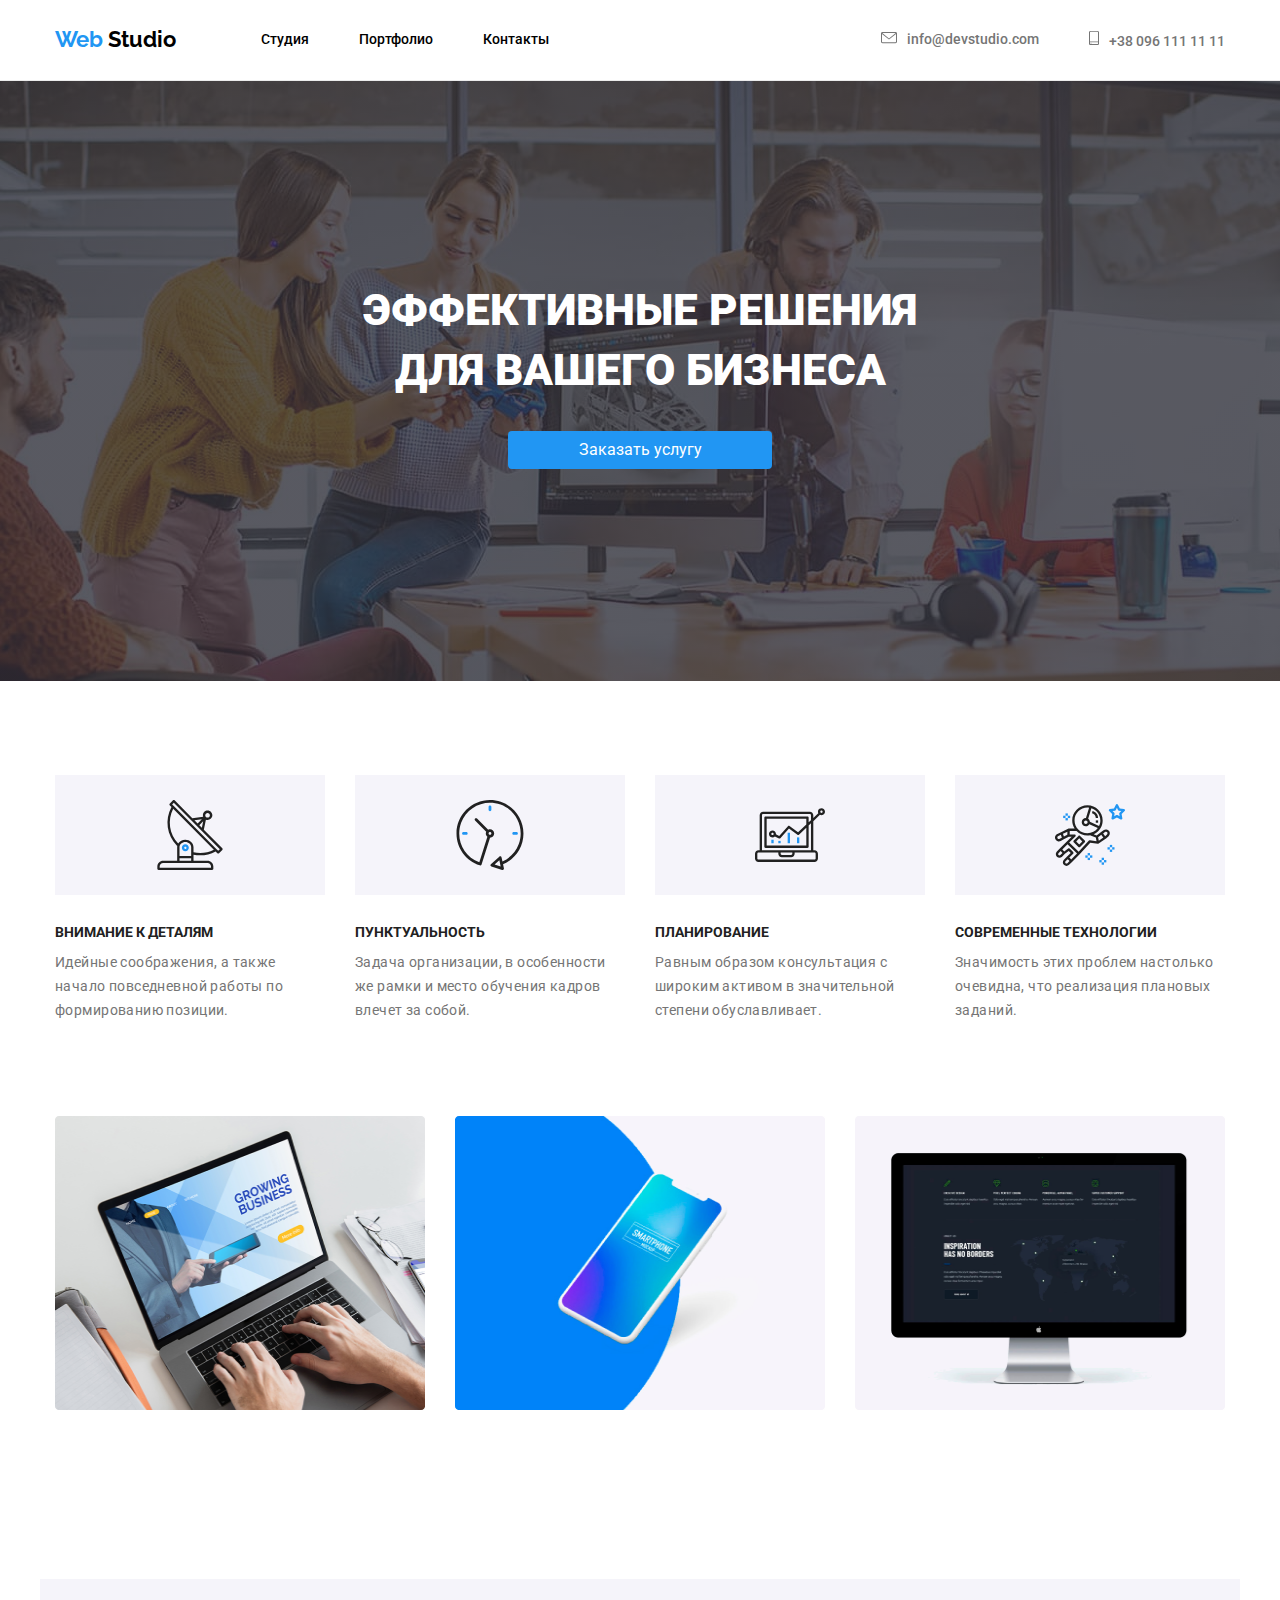
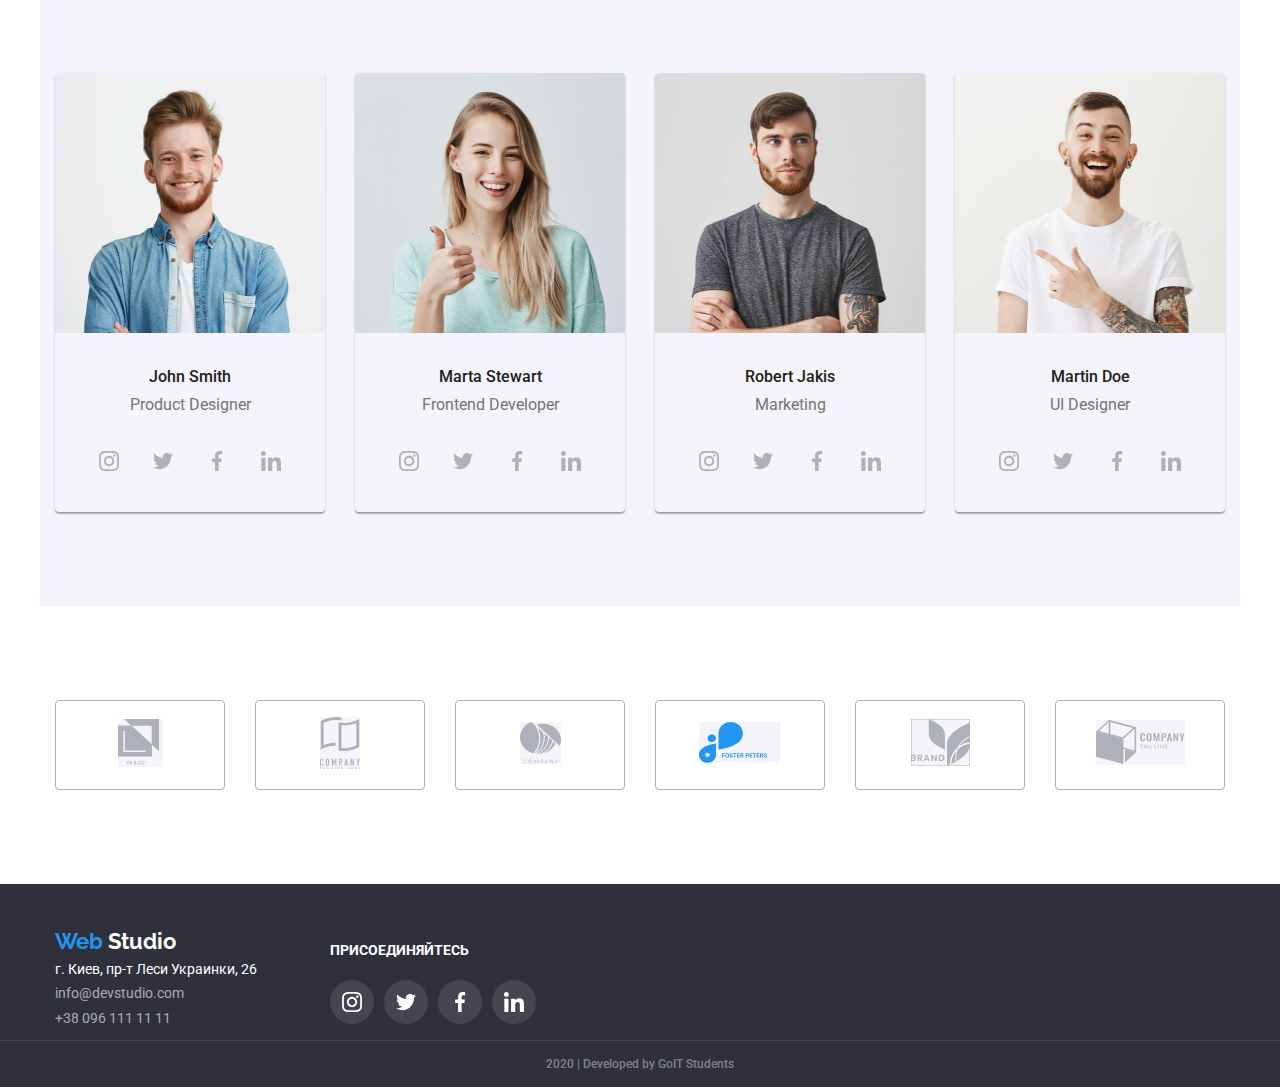
==== index.html @ 13afa0d7 "social icons" ====
<!DOCTYPE html>
<html lang="ru">
  <head>
    <meta charset="UTF-8" />
    <meta name="viewport" content="width=device-width, initial-scale=1.0" />
    <title>Студия</title>
    <link
      href="https://fonts.googleapis.com/css2?family=Raleway:wght@700&family=Roboto:wght@400;500;700&display=swap"
      rel="stylesheet"
    />
    <link
      rel="stylesheet"
      href="https://cdnjs.cloudflare.com/ajax/libs/modern-normalize/0.6.0/modern-normalize.min.css"
    />
    <link rel="stylesheet" href="./css/styles.css" />
  </head>
  <body>
    <!--шапка-->
    <header class="page-header">
      <div class="container main-nav">
        <nav class="site-nav">
          <a href="./index.html" class="logo header"
            ><span class="logo-head">Web</span> <span>Studio</span></a
          >
          <ul class="site-nav list">
            <li class="nav-item">
              <a href="" class="link current" class="Weblink">Студия</a>
            </li>
            <li class="nav-item">
              <a href="./portfolio.html" class="link">Портфолио</a>
            </li>
            <li class="nav-item"><a href="" class="link">Контакты</a></li>
          </ul>
        </nav>
        <div class="contact-nav list">
          <a href="mailto:info@devstudio.com" class="contacts icon-mail"
            >info@devstudio.com</a
          >
          <a href="tel:380961111111" class="contacts icon-tel">+38 096 111 11 11</a>
        </div>
      </div>
    </header>

    <!--блок герой-->
    <div class="overlay">
      <section class="hero">
        <h1 class="hero-title">эффективные решения </br> для вашего бизнеса</h1>
        <a href="" class="button-order">Заказать услугу</a>
      </section>
    </div>

    <!--переваги-->
    <section class="features container">
      <h2 class="feature-title">преимущества</h2>

      <ul class="features-list">
        <li class="features-block">       
          <h3 class="features-title">Внимание к деталям</h3>
          <p class="features-text">
            Идейные соображения, а также начало повседневной работы по
            формированию позиции.
          </p>
        </li>
        <li class="features-block">     
          <h3 class="features-title">Пунктуальность</h3>
          <p class="features-text">
            Задача организации, в особенности же рамки и место обучения кадров
            влечет за собой.
          </p>
        </li>
        <li class="features-block">       
          <h3 class="features-title">Планирование</h3>
          <p class="features-text">
            Равным образом консультация с широким активом в значительной степени
            обуславливает.
          </p>
        </li>
        <li class="features-block">      
          <h3 class="features-title">Современные технологии</h3>
          <p class="features-text">
            Значимость этих проблем настолько очевидна, что реализация плановых
            заданий.
          </p>
        </li>
      </ul>
    </section>

    <!--чим займається-->
    <section class="work container">
      <h2 class="section-title">Чем мы занимаемся</h2>

      <ul class="list">
        <li class="work-item">
          <img
            class="work-picture"
            src="./images/work/laptop.png"
            alt="фото комп'ютера"
            width="380"
            height="294"
          />
          <h3 class="work-title">Десктопные приложения</h3>
        </li>
        <li class="work-item">
          <img
            class="work-picture"
            src="./images/work/box.png"
            alt="телефон на фоні"
            width="380"
            height="294"
          />
          <h3 class="work-title">Мобильные приложения</h3>
        </li>
        <li class="work-item">
          <img
            class="work-picture"
            src="./images/work/monitor.png"
            alt="комп'ютер з країнами світу"
            width="380"
            height="294"
          />
          <h3 class="work-title">Дизайнерские решения</h3>
        </li>
      </ul>
    </section>

    <!--команда-->
    <section class="team-section container">
      <h2 class="section-title">Наша команда</h2>
      <ul class="team-list">
        <li class="person">
          <img
            class="team-picture"
            src="./images/photo/john.png"
            alt="фото Джон"
            width="278"
            height="260"
          />
          <h3 class="team-title">John Smith</h3>
          <p class="team-text">Product Designer</p>
          <ul class="social-list">
            <li class="social-item">
              <a href="" class="title-picture icon-instagram"></a>
            </li>
            <li class="social-item">
              <a href="" class="title-picture icon-twitter"></a>
            </li>
            <li class="social-item">
              <a href="" class="title-picture icon-facebook"></a>
            </li>
            <li class="social-item">
              <a href="" class="title-picture icon-linkedin"></a>
            </li>
          </ul>
        </li>
        <li class="person">
          <img
            class="team-picture"
            src="./images/photo/marta.png"
            alt="фото Марта"
            width="278"
            height="260"
          />
          <h3 class="team-title">Marta Stewart</h3>
          <p class="team-text">Frontend Developer</p>
          <ul class="social-list">
            <li class="social-item">
              <a href="" class="title-picture icon-instagram"></a>
            </li>
            <li class="social-item">
              <a href="" class="title-picture icon-twitter"></a>
            </li>
            <li class="social-item">
              <a href="" class="title-picture icon-facebook"></a>
            </li>
            <li class="social-item">
              <a href="" class="title-picture icon-linkedin"></a>
            </li>
          </ul>
        </li>
        <li class="person">
          <img
            class="team-picture"
            src="./images/photo/robert.png"
            alt="фото Роберт"
            width="278"
            height="260"
          />
          <h3 class="team-title">Robert Jakis</h3>
          <p class="team-text">Marketing</p>
          <ul class="social-list">
            <li class="social-item">
              <a href="" class="title-picture icon-instagram"></a>
            </li>
            <li class="social-item">
              <a href="" class="title-picture icon-twitter"></a>
            </li>
            <li class="social-item">
              <a href="" class="title-picture icon-facebook"></a>
            </li>
            <li class="social-item">
              <a href="" class="title-picture icon-linkedin"></a>
            </li>
          </ul>
        </li>
        <li class="person">
          <img
            class="team-picture"
            src="./images/photo/martin.png"
            alt="фото Мартін"
            width="278"
            height="260"
          />
          <h3 class="team-title">Martin Doe</h3>
          <p class="team-text">UI Designer</p>
          <ul class="social-list">
            <li class="social-item">
              <a href="" class="title-picture icon-instagram"></a>
            </li>
            <li class="social-item">
              <a href="" class="title-picture icon-twitter"></a>
            </li>
            <li class="social-item">
              <a href="" class="title-picture icon-facebook"></a>
            </li>
            <li class="social-item">
              <a href="" class="title-picture icon-linkedin"></a>
            </li>
          </ul>
        </li>
      </ul>
    </section>

    <!--постійні-->
    <section class="customers-section container">
      <h2 class="section-title">Постоянные клиенты</h2>
      <ul class="customers-list">
        <li class="customers-logo">
          <a href=""
            ><img
              class="company-logo"
              src="./images/partners/logo 1.svg"
              alt=""
          /></a>
        </li>
        <li class="customers-logo">
          <a href=""
            ><img
              class="company-logo"
              src="./images/partners/logo 2.svg"
              alt=""
          /></a>
        </li>
        <li class="customers-logo">
          <a href=""
            ><img
              class="company-logo"
              src="./images/partners/logo 3.svg"
              alt=""
          /></a>
        </li>
        <li class="customers-logo">
          <a href=""
            ><img
              class="company-logo"
              src="./images/partners/logo 4.svg"
              alt=""
          /></a>
        </li>
        <li class="customers-logo">
          <a href=""
            ><img
              class="company-logo"
              src="./images/partners/logo 5.svg"
              alt=""
          /></a>
        </li>
        <li class="customers-logo">
          <a href=""
            ><img
              class="company-logo"
              src="./images/partners/logo 6.svg"
              alt=""
          /></a>
        </li>
      </ul>
    </section>

    <!--підвал-->
    <footer class="footer">
      <div class="footer-wrapper container">
        <div class="contacts-footer">
          <a href="./index.html" class="logo footer"
            ><span class="logo-web">Web</span>
            <span class="logo-studio">Studio</span></a
          >
          <address class="adress-list">
            г. Киев, пр-т Леси Украинки, 26 <br />
            <a href="mailto:info@devstudio.com" class="contacts-footer"
              >info@devstudio.com</a
            ><br />
            <a href="tel:380961111111" class="contacts-footer"
              >+38 096 111 11 11</a
            >
          </address>
        </div>

        <div class="footer-social">
          <p class="adress-text">присоединяйтесь</p>
          <ul class="footer-link">
            <li class="footer-item">
              <a href="" class="footer-picture footer-instagram"></a>
            </li>
            <li class="footer-item">
              <a href="" class="footer-picture footer-twitter"></a>
            </li>
            <li class="footer-item">
              <a href="" class="footer-picture footer-facebook"></a>
            </li>
            <li class="footer-item">
              <a href="" class="footer-picture footer-linkedin"></a>
            </li>
          </ul>
        </div>
      </div>
      <p class="copyright">2020 | Developed by GoIT Students</p>
    </footer>
  </body>
</html>
---- css/styles.css ----
:root {
  --primary-text-color: #757575;
  --title-text-color: #212121;
  --accent-color: #2196f3;
  --footer-color: #ffffff;
}

.html {
  box-sizing: border-box;
}

*,
*::after,
*::before {
  box-sizing: inherit;
}

/*body styles*/

body {
  background-color: #ffffff;
  color: var(--primary-text-color);
  font-family: Roboto, sans-serif;
  margin: 0;
}

.img {
  display: block;
  max-width: 100%;
  height: auto;
}

.page-header {
  border-bottom: 1px solid #ececec;
  margin: 0;
}

.main-nav {
  display: flex;
  align-items: center;
  justify-content: space-between;
}

/*container*/
.container {
  margin: 0 auto;
  width: 1170px;
  padding-left: 15px;
  padding-right: 15px;
}

/*logo styles*/

.logo {
  color: #000000;
  font-family: Raleway, sans-serif;
  font-style: normal;
  font-weight: 700;
  font-size: 26px;
  line-height: 1.19;
}

.logo,
header {
  font-size: 26px;
  line-height: 1.19;
  margin-right: 85px;
}

.logo-head {
  color: var(--accent-color);
}

.logo:hover {
  color: var(--accent-color);
}

.list {
  list-style: none;
  margin-top: 0px;
  margin-bottom: 0px;
}

/*site nav*/

.site-nav {
  display: flex;
  align-items: center;
}

.site-nav .nav-item {
  margin-right: 50px;
}

.site-nav .nav-item:last-child {
  margin-right: 0px;
}

.site-nav .link {
  display: block;
  color: #000000;
  font-weight: 500;
  font-size: 14px;
  line-height: 1.14;
}

.link {
  padding-top: 32px;
  padding-bottom: 32px;
}

.site-nav .link:hover,
.site-nav .link:focus {
  color: var(--accent-color);
}

/*contacts*/

.contact-nav {
  display: flex;
  margin-left: auto;
}

.contacts {
  margin-right: 50px;
}

.contact-nav .list {
  color: var(--primary-text-color);
  font-weight: 500;
  font-size: 14px;
  line-height: 1.14;
}

.link .weblink {
  display: block;
}

.contact-nav list:hover,
.contact-nav list:focus {
  color: var(--accent-color);
}

a {
  text-decoration: none;
}

.contacts {
  margin-right: 50px;
  color: var(--primary-text-color);
  font-weight: 500;
  font-size: 14px;
  line-height: 1.14;
}

.contacts:last-child {
  margin: 0;
}

.contacts:focus,
.contacts:hover {
  color: var(--accent-color);
}

.icon-mail::before {
  display: inline-block;
  content: "";
  width: 16px;
  height: 12px;
  background-image: url("../images/icons/mail.svg");
  block-size: contain;
  background-repeat: no-repeat;
  background-position: center;
  background-color: #ffffff;
  margin-right: 10px;
}

.icon-tel::before {
  display: inline-block;
  content: "";
  width: 10px;
  height: 14.94px;
  background-image: url("../images/icons/smartphone.svg");
  block-size: contain;
  background-repeat: no-repeat;
  background-position: center;
  background-color: #ffffff;
  margin-right: 10px;
}

/*hero*/

.hero {
  text-align: center;
}

.overlay {
  max-width: 1600px;
  height: 600px;
  margin-left: auto;
  margin-right: auto;
  background-image: linear-gradient(
      to right,
      rgba(47, 48, 58, 0.8),
      rgba(47, 48, 58, 0.8)
    ),
    url("../images/Headerimg.jpg");
  background-repeat: no-repeat;
  background-size: cover;
  background-position: center;
}

.hero-title {
  margin-top: 0;
  margin-bottom: 30px;
  padding-top: 200px;
  color: var(--footer-color);
  font-weight: 900;
  font-size: 44px;
  line-height: 1.36;
  text-align: center;
  text-transform: uppercase;
}

.button-order {
  display: inline-block;
  border-radius: 4px;
  border: transparent;
  padding: 10px 32px;
  width: 200px;
  text-align: center;
  background: var(--accent-color);
  color: var(--footer-color);
}

/*section*/

.section-title {
  color: var(--title-text-color);
  font-weight: 700;
  font-size: 36px;
  line-height: 1.16;
  text-align: center;
}

/*feature list*/

.features {
  padding-top: 94px;
  padding-bottom: 94px;
}

.feature-title {
  display: none;
}

.features-list {
  display: flex;
  align-items: center;
  padding-left: 0px;
  margin-top: 0;
  margin-bottom: 0;
}

.features-list {
  list-style: none;
}

.features-block {
  display: block;
}

.features-block::before {
  display: block;
  content: "";
  width: 270px;
  height: 120px;
  block-size: contain;
  background-repeat: no-repeat;
  background-position: center;
  background-color: #f5f4fa;
  margin-right: 30px;
  margin-bottom: 30px;
}

.features-block:nth-child(1)::before {
  background-image: url("../images/icons/antena.svg");
}

.features-block:nth-child(2)::before {
  background-image: url("../images/icons/clock\ 1.svg");
}

.features-block:nth-child(3)::before {
  background-image: url("../images/icons/diagram\ 1.svg");
}

.features-block:nth-child(4)::before {
  background-image: url("../images/icons/astronaut\ 1.svg");
}

.features-block:last-child {
  margin: 0;
}

.features-title {
  margin: 0px;
  margin-bottom: 10px;
  color: var(--title-text-color);
  font-weight: 700;
  font-size: 14px;
  line-height: 1.14;
  text-transform: uppercase;
}

.features-text {
  margin-top: 0;
  margin-bottom: 0;
  width: 270px;
  font: inherit;
  font-weight: 400;
  font-size: 14px;
  line-height: 1.7;
  letter-spacing: 0.03em;
}

.title-picture {
  width: 270px;
  margin-bottom: 30px;
  background-color: #f5f4fa;
  color: var(--title-text-color);
}

/*work*/

.work {
  padding-bottom: 94px;
}

.section-title {
  margin-top: 0px;
  margin-bottom: 50px;
}

.list {
  display: flex;
  align-items: center;
  padding-left: 0;
  padding-right: 0;
}

.work-item {
  margin-right: 30px;
}

.work-item:last-child {
  margin-right: 0;
}

.work-picture {
  width: 370px;
}

.work-title {
  margin-top: 27px;
  margin-bottom: 27px;
  text-transform: uppercase;
  color: var(--footer-color);
  font-weight: 700;
  font-size: 14px;
  line-height: 1.14;
  text-align: center;
}

/*team*/

.team-section {
  background: #f5f4fa;
  padding-top: 94px;
  padding-bottom: 94px;
}

.person {
  width: 270px;
  margin-right: 30px;
  box-shadow: 0px 2px 1px rgba(0, 0, 0, 0.2), 0px 1px 1px rgba(0, 0, 0, 0.14),
    0px 1px 3px rgba(0, 0, 0, 0.12);
  border-radius: 0px 0px 4px 4px;
}

.person:last-child {
  margin-right: 0;
}

.section-title {
  margin-top: 0px;
  margin-bottom: 0px;
}

.title-picture::before {
  display: inline-block;
  content: "";
  width: 44px;
  height: 44px;
  background-size: 20px;
  background-repeat: no-repeat;
  background-position: center;
  border: #ffffff;
  border-radius: 50%;
}

.icon-instagram::before {
  background-image: url("../images/sm/instagram\ 2.svg");
}

.icon-twitter::before {
  background-image: url("../images/sm/twitter\ 1.svg");
}

.icon-facebook::before {
  background-image: url("../images/sm/facebook\ 1.svg");
}

.icon-linkedin::before {
  background-image: url("../images/sm/linkedin\ 1.svg");
}

.team-picture {
  width: 270px;
  margin-bottom: 30px;
}

.team-list {
  display: flex;
  align-items: center;
  padding-left: 0;
}

.team-list,
.team-title {
  margin-top: 0px;
  margin-bottom: 0px;
  color: var(--title-text-color);
  font-weight: 500;
  font-size: 16px;
  line-height: 1.18;
  text-align: center;
}

.team-title {
  justify-content: center;
  margin-bottom: 10px;
}

.team-list,
.team-text {
  margin-top: 0px;
  margin-bottom: 0px;
  list-style: none;
  color: var(--primary-text-color);
  font-size: 16px;
  line-height: 1.18;
}

.team-text {
  font-weight: normal;
  margin-bottom: 24px;
}

.social-list {
  list-style: none;
  display: flex;
  justify-content: center;
  padding-left: 0;
  margin-bottom: 24px;
}

.social-item {
  margin-right: 10px;
}

.social-item:last-child {
  margin-right: 0;
}

.media-title:hover,
.media-title:focus {
  color: var(--accent-color);
}

/*постійні*/

.customers-section {
  padding-top: 94px;
  padding-bottom: 94px;
}

.section-title {
  margin-bottom: 50px;
}

.customers-list {
  display: flex;
  flex-wrap: wrap;
  margin: 0;
  padding: 0;
  justify-content: center;
  align-items: center;
}

.customers-logo {
  display: flex;
  flex-wrap: wrap;
  align-items: center;
  justify-content: space-around;
  margin-right: 30px;
}

.customers-logo:first-child {
  margin-left: 0;
}

.customers-logo:last-child {
  margin-right: 0;
}

.customers-logo {
  width: 170px;
  height: 90px;
  background-color: #ffffff;
  border: 1px solid #afb1b8;
  border-radius: 4px;
  box-sizing: border-box;
  border-radius: 4px;
}

.customers-list {
  list-style: none;
}

.company-logo {
  width: 44, 27px;
  height: 49, 23px;
  background-color: #f5f4fa;
  color: var(--title-text-color);
}

.company-logo:hover,
.company-logo:focus {
  background-color: var(--accent-color);
  color: var(--footer-color);
}

/*portfolio filter*/

.filter {
  margin-top: 93px;
  margin-bottom: 0px;
}

.filter-title {
  display: none;
}

.filter-list {
  display: flex;
  flex-wrap: wrap;
  align-items: center;
  justify-content: center;
  margin-top: 0px;
  margin-bottom: 0px;
  padding-left: 0;
  list-style: none;
  font-family: inherit;
}

.filter-item {
  margin-right: 8px;
}

.filter-item:last-child {
  margin-right: 0;
}

.button {
  text-transform: none;
}

.filter-button {
  display: inline-block;
  background-color: #f5f4fa;
  color: var(--title-text-color);
  padding: 6px 22px;
  border-radius: 4px;
  border-style: none;

  font-family: inherit;
  font-style: normal;
  color: var(--title-text-color);
  font-weight: 500;
  font-size: 14px;
  line-height: 1.14;
}

.social-networks:hover,
.social-networks:focus {
  color: var(--accent-color);
}

.filter-button:hover,
.filter-button:focus {
  background-color: var(--accent-color);
  color: var(--footer-color);
}

.accent:hover,
.accent:focus {
  color: var(--accent-color);
}

/*portfolio-projects*/

.projects {
  margin-top: 50px;
  padding-bottom: 94px;
}

.section-title {
  color: var(--title-text-color);
  font-weight: 700;
  font-size: 36px;
  line-height: 1.16;
  display: none;
}

.projects-list {
  list-style: none;
  padding: 0;
}

.projects-list {
  display: flex;
  flex-wrap: wrap;
}

.project-element {
  overflow: hidden;
  box-sizing: border-box;
  margin-bottom: 30px;
  width: 370px;
  margin-right: 30px;
}

.project-element:nth-child(3n) {
  margin-right: 0;
}

.project-element:nth-last-child(-n + 3) {
  margin-bottom: 0;
}

.projects-link {
  text-decoration: none;
  display: block;
}

.card-content {
  box-sizing: border-box;
  padding-left: 24px;
  padding-right: 24px;
  padding-top: 20px;
  padding-bottom: 20px;
  border: 1px solid #eeeeee;
  border-bottom-left-radius: 1px;
  border-bottom-right-radius: 1px;
}

.card-image {
  display: block;
}

.projects-list,
.projects-title {
  margin-top: 0px;
  color: var(--title-text-color);
  font-weight: 700;
  font-size: 18px;
  line-height: 2;
}

.projects-title,
.card-content {
  margin: 0;
}

.projects-list,
.projects-text {
  margin-top: 0px;
  margin-bottom: 0px;
  color: var(--primary-text-color);
  font-weight: 400;
  font-size: 16px;
  line-height: 1.9;
}

.projects-list,
.projects-description {
  margin-top: 0px;
  margin-bottom: 0px;
  font-weight: 400;
  color: var(--footer-color);
  font-size: 18px;
  line-height: 1.6;
}

/*footer*/

.footer {
  padding-top: 45px;
  background-color: #2f303a;
  color: var(--footer-color);
  font-style: normal;
}

.footer-wrapper {
  display: flex;
}

/*footer logo*/

.logo,
footer {
  font-weight: 700;
  font-size: 22px;
  line-height: 1.18;
  padding-top: 0;
}

.logo-studio {
  color: var(--footer-color);
}

.logo-web {
  color: var(--accent-color);
}

/*footer address*/

.address {
  font-style: normal;
}

.adress-list {
  font-weight: 400;
  font-size: 14px;
  line-height: 24px;
  font-style: normal;
  color: var(--footer-color);
}

/*footer contacts and address*/

.contacts-footer {
  padding-bottom: 9px;
  color: rgba(255, 255, 255, 0.6);
  font-weight: normal;
  font-size: 14px;
  line-height: 1.7;
}

.contacts-footer:hover,
.contacts-footer:focus {
  color: var(--accent-color);
}

.adress-text {
  font-weight: 700;
  font-size: 14px;
  line-height: 1.14;
  text-transform: uppercase;

  margin-left: 0;
  margin-right: 0;
  margin-bottom: 21px;
}

.footer-social {
  display: block;
  text-align: left;
  margin-left: 69px;
}

.footer-link {
  display: flex;
  list-style: none;
  padding: 0;
  margin-top: 20px;
  margin-bottom: 0;
  justify-content: center;
}

.footer-picture::before {
  display: inline-block;
  content: "";
  width: 44px;
  height: 44px;
  background-size: 20px;
  background-repeat: no-repeat;
  background-position: center;
  border-radius: 50%;
  background-color: rgba(255, 255, 255, 0.1);
}

.footer-instagram::before {
  background-image: url("../images/footer-icons/instagram\ 2.svg");
}

.footer-twitter::before {
  background-image: url("../images/footer-icons/twitter\ 1.svg");
}

.footer-facebook::before {
  background-image: url("../images/footer-icons/facebook\ 1.svg");
}

.footer-linkedin::before {
  background-image: url("../images/footer-icons/linkedin\ 1.svg");
}

.footer-item {
  margin-right: 10px;
}

.footer-item:last-child {
  margin-right: 0;
}

.copyright {
  margin: 0;
  border-top: 1px solid rgba(255, 255, 255, 0.1);
  padding: 20px 0;
  text-align: center;

  font-family: inherit;
  font-weight: 500;
  font-size: 12px;
  line-height: 0.5;
  color: rgba(255, 255, 255, 0.4);
}
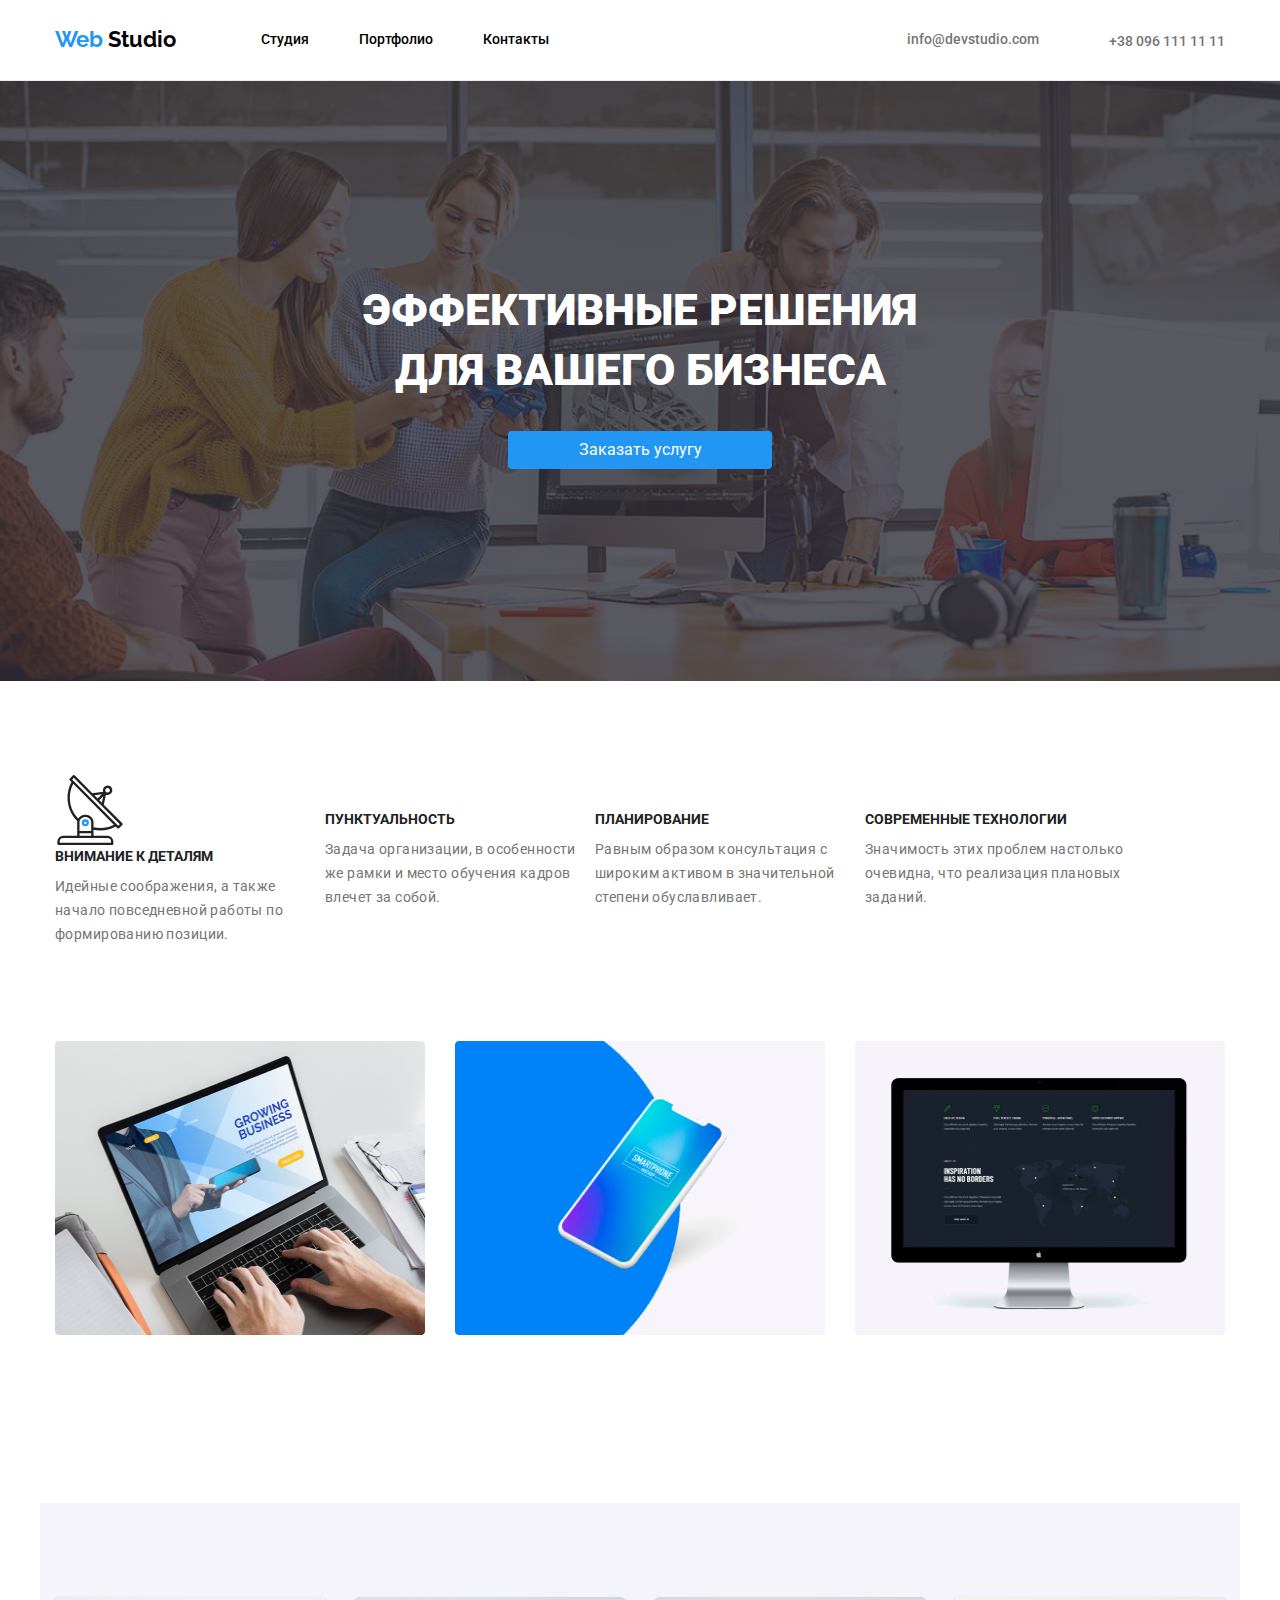
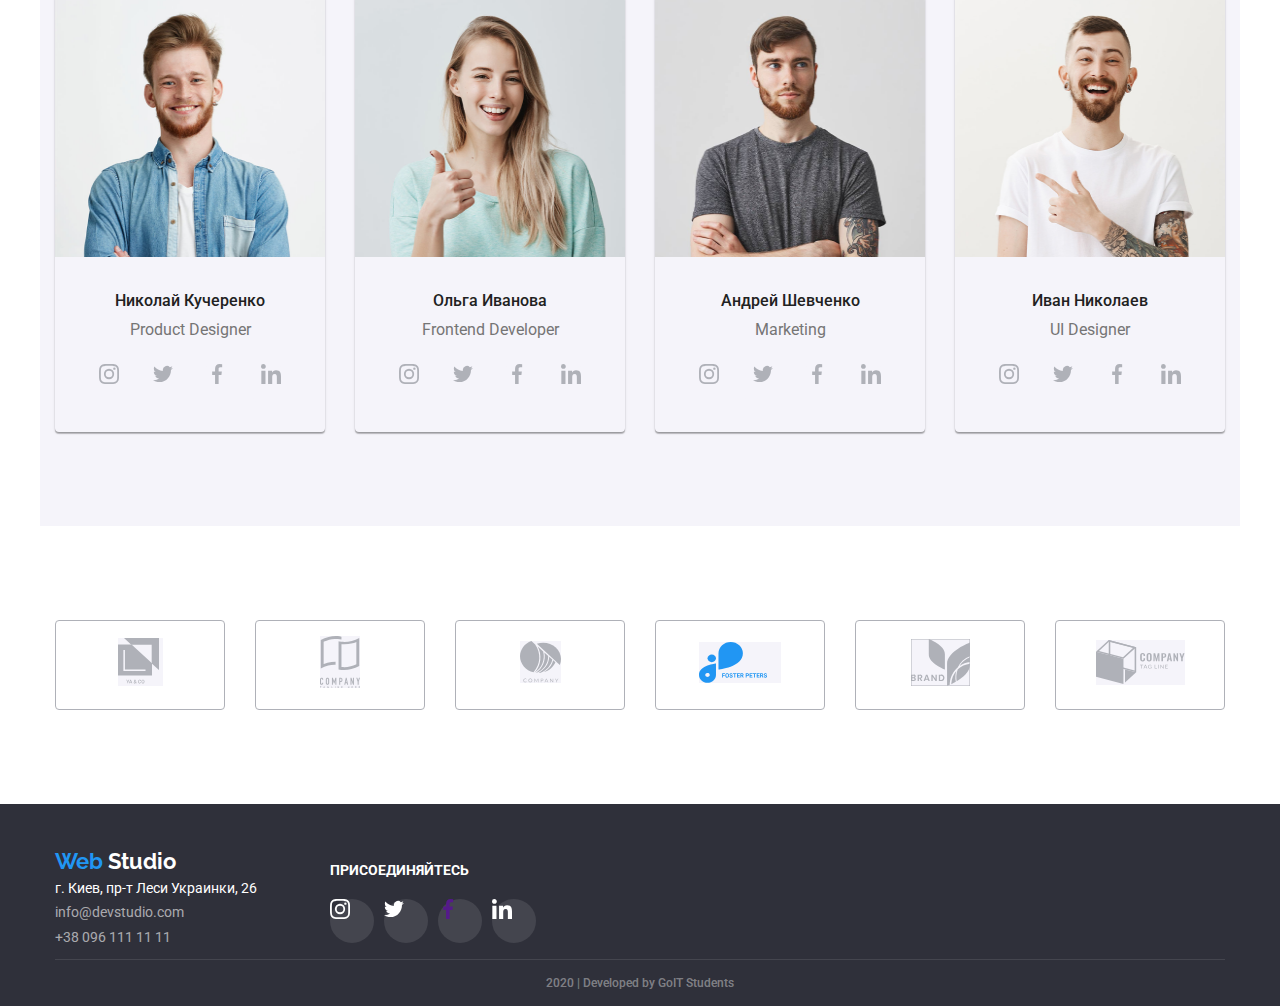
==== commit d935cc71: "svg icons" ====
--- a/index.html
+++ b/index.html
@@ -54,7 +54,10 @@
       <h2 class="feature-title">преимущества</h2>
 
       <ul class="features-list">
-        <li class="features-block">       
+        <li class="features-block">
+          <svg class="feature-icon">
+            <use href="./images/symbol-defs.svg#icon-antena"></use>
+          </svg>
           <h3 class="features-title">Внимание к деталям</h3>
           <p class="features-text">
             Идейные соображения, а также начало повседневной работы по
@@ -135,20 +138,36 @@
             width="278"
             height="260"
           />
-          <h3 class="team-title">John Smith</h3>
+          <h3 class="team-title">Николай Кучеренко</h3>
           <p class="team-text">Product Designer</p>
           <ul class="social-list">
             <li class="social-item">
-              <a href="" class="title-picture icon-instagram"></a>
-            </li>
-            <li class="social-item">
-              <a href="" class="title-picture icon-twitter"></a>
-            </li>
-            <li class="social-item">
-              <a href="" class="title-picture icon-facebook"></a>
-            </li>
-            <li class="social-item">
-              <a href="" class="title-picture icon-linkedin"></a>
+              <a href="" class="title-picture">
+                <svg class="team-icons">
+                  <use href="./images/symbol-defs.svg#icon-instagram-1"></use>
+                </svg>
+              </a>
+            </li>
+            <li class="social-item">
+              <a href="" class="title-picture">
+                <svg class="team-icons">
+                  <use href="./images/symbol-defs.svg#icon-twitter-1"></use>
+                </svg>
+              </a>
+            </li>
+            <li class="social-item">
+              <a href="" class="title-picture">
+                <svg class="team-icons">
+                  <use href="./images/symbol-defs.svg#icon-facebook-1"></use>
+                </svg>
+              </a>
+            </li>
+            <li class="social-item">
+              <a href="" class="title-picture">
+                <svg class="team-icons">
+                  <use href="./images/symbol-defs.svg#icon-linkedin-1"></use>
+                </svg>
+              </a>
             </li>
           </ul>
         </li>
@@ -160,20 +179,36 @@
             width="278"
             height="260"
           />
-          <h3 class="team-title">Marta Stewart</h3>
+          <h3 class="team-title">Ольга Иванова</h3>
           <p class="team-text">Frontend Developer</p>
           <ul class="social-list">
             <li class="social-item">
-              <a href="" class="title-picture icon-instagram"></a>
-            </li>
-            <li class="social-item">
-              <a href="" class="title-picture icon-twitter"></a>
-            </li>
-            <li class="social-item">
-              <a href="" class="title-picture icon-facebook"></a>
-            </li>
-            <li class="social-item">
-              <a href="" class="title-picture icon-linkedin"></a>
+              <a href="" class="title-picture">
+                <svg class="team-icons">
+                  <use href="./images/symbol-defs.svg#icon-instagram-1"></use>
+                </svg>
+              </a>
+              </li>
+              <li class="social-item">
+                <a href="" class="title-picture">
+                  <svg class="team-icons">
+                    <use href="./images/symbol-defs.svg#icon-twitter-1"></use>
+                  </svg>
+                </a>
+              </li>
+              <li class="social-item">
+                <a href="" class="title-picture">
+                  <svg class="team-icons">
+                    <use href="./images/symbol-defs.svg#icon-facebook-1"></use>
+                  </svg>
+                </a>
+              </li>
+              <li class="social-item">
+                <a href="" class="title-picture">
+                  <svg class="team-icons">
+                    <use href="./images/symbol-defs.svg#icon-linkedin-1"></use>
+                  </svg>
+                </a>
             </li>
           </ul>
         </li>
@@ -185,20 +220,36 @@
             width="278"
             height="260"
           />
-          <h3 class="team-title">Robert Jakis</h3>
+          <h3 class="team-title">Андрей Шевченко</h3>
           <p class="team-text">Marketing</p>
           <ul class="social-list">
             <li class="social-item">
-              <a href="" class="title-picture icon-instagram"></a>
-            </li>
-            <li class="social-item">
-              <a href="" class="title-picture icon-twitter"></a>
-            </li>
-            <li class="social-item">
-              <a href="" class="title-picture icon-facebook"></a>
-            </li>
-            <li class="social-item">
-              <a href="" class="title-picture icon-linkedin"></a>
+              <a href="" class="title-picture">
+                <svg class="team-icons">
+                  <use href="./images/symbol-defs.svg#icon-instagram-1"></use>
+                </svg>
+              </a>
+              </li>
+              <li class="social-item">
+                <a href="" class="title-picture">
+                  <svg class="team-icons">
+                    <use href="./images/symbol-defs.svg#icon-twitter-1"></use>
+                  </svg>
+                </a>
+              </li>
+              <li class="social-item">
+                <a href="" class="title-picture">
+                  <svg class="team-icons">
+                    <use href="./images/symbol-defs.svg#icon-facebook-1"></use>
+                  </svg>
+                </a>
+              </li>
+              <li class="social-item">
+                <a href="" class="title-picture">
+                  <svg class="team-icons">
+                    <use href="./images/symbol-defs.svg#icon-linkedin-1"></use>
+                  </svg>
+                </a>
             </li>
           </ul>
         </li>
@@ -210,20 +261,36 @@
             width="278"
             height="260"
           />
-          <h3 class="team-title">Martin Doe</h3>
+          <h3 class="team-title">Иван Николаев</h3>
           <p class="team-text">UI Designer</p>
           <ul class="social-list">
             <li class="social-item">
-              <a href="" class="title-picture icon-instagram"></a>
-            </li>
-            <li class="social-item">
-              <a href="" class="title-picture icon-twitter"></a>
-            </li>
-            <li class="social-item">
-              <a href="" class="title-picture icon-facebook"></a>
-            </li>
-            <li class="social-item">
-              <a href="" class="title-picture icon-linkedin"></a>
+              <a href="" class="title-picture">
+                <svg class="team-icons">
+                  <use href="./images/symbol-defs.svg#icon-instagram-1"></use>
+                </svg>
+              </a>
+            </li>
+            <li class="social-item">
+              <a href="" class="title-picture">
+                <svg class="team-icons">
+                  <use href="./images/symbol-defs.svg#icon-twitter-1"></use>
+                </svg>
+              </a>
+            </li>
+            <li class="social-item">
+              <a href="" class="title-picture">
+                <svg class="team-icons">
+                  <use href="./images/symbol-defs.svg#icon-facebook-1"></use>
+                </svg>
+              </a>
+            </li>
+            <li class="social-item">
+              <a href="" class="title-picture">
+                <svg class="team-icons">
+                  <use href="./images/symbol-defs.svg#icon-linkedin-1"></use>
+                </svg>
+              </a>
             </li>
           </ul>
         </li>
@@ -308,21 +375,37 @@
           <p class="adress-text">присоединяйтесь</p>
           <ul class="footer-link">
             <li class="footer-item">
-              <a href="" class="footer-picture footer-instagram"></a>
+              <a href="" class="footer-picture">
+                <svg class="footer-icons">
+                  <use href="./images/symbol-defs.svg#icon-footerinstagram"></use>
+                </svg>
+              </a>
             </li>
             <li class="footer-item">
-              <a href="" class="footer-picture footer-twitter"></a>
+              <a href="" class="footer-picture">
+                <svg class="footer-icons">
+                  <use href="./images/symbol-defs.svg#icon-footertwitter"></use>
+                </svg>
+              </a>
             </li>
             <li class="footer-item">
-              <a href="" class="footer-picture footer-facebook"></a>
+              <a href="" class="footer-picture">
+                <svg class="footer-icons">
+                  <use href="./images/symbol-defs.svg#icon-footerfacebook"></use>
+                </svg>
+              </a>
             </li>
             <li class="footer-item">
-              <a href="" class="footer-picture footer-linkedin"></a>
+              <a href="" class="footer-picture">
+                <svg class="footer-icons">
+                  <use href="./images/symbol-defs.svg#icon-footerlinkedin"></use>
+                </svg>
+              </a>
             </li>
           </ul>
         </div>
       </div>
-      <p class="copyright">2020 | Developed by GoIT Students</p>
+      <p class="copyright container">2020 | Developed by GoIT Students</p>
     </footer>
   </body>
 </html>
--- a/css/styles.css
+++ b/css/styles.css
@@ -270,7 +270,13 @@
   display: block;
 }
 
-.features-block::before {
+.feature-icon {
+  width: 70px;
+  height: 70px;
+  position: center;
+}
+
+/*.features-block::before {
   display: block;
   content: "";
   width: 270px;
@@ -297,7 +303,7 @@
 
 .features-block:nth-child(4)::before {
   background-image: url("../images/icons/astronaut\ 1.svg");
-}
+}*/
 
 .features-block:last-child {
   margin: 0;
@@ -395,34 +401,6 @@
 .section-title {
   margin-top: 0px;
   margin-bottom: 0px;
-}
-
-.title-picture::before {
-  display: inline-block;
-  content: "";
-  width: 44px;
-  height: 44px;
-  background-size: 20px;
-  background-repeat: no-repeat;
-  background-position: center;
-  border: #ffffff;
-  border-radius: 50%;
-}
-
-.icon-instagram::before {
-  background-image: url("../images/sm/instagram\ 2.svg");
-}
-
-.icon-twitter::before {
-  background-image: url("../images/sm/twitter\ 1.svg");
-}
-
-.icon-facebook::before {
-  background-image: url("../images/sm/facebook\ 1.svg");
-}
-
-.icon-linkedin::before {
-  background-image: url("../images/sm/linkedin\ 1.svg");
 }
 
 .team-picture {
@@ -483,9 +461,36 @@
   margin-right: 0;
 }
 
-.media-title:hover,
-.media-title:focus {
-  color: var(--accent-color);
+.actions {
+  display: flex;
+  padding: 0;
+  margin: 0;
+  list-style: none;
+}
+
+.title-picture {
+  display: inline-block;
+  content: "";
+  width: 44px;
+  height: 44px;
+  border: #ffffff;
+  border-radius: 50%;
+  margin: 0;
+}
+
+.title-picture:hover {
+  background-color: var(--accent-color);
+}
+
+.team-icons {
+  width: 20px;
+  height: 20px;
+  fill: #afb1b8;
+  content: center;
+}
+
+.team-icons:hover {
+  fill: #ffffff;
 }
 
 /*постійні*/
@@ -768,10 +773,10 @@
   line-height: 1.7;
 }
 
-.contacts-footer:hover,
+/*.contacts-footer:hover,
 .contacts-footer:focus {
   color: var(--accent-color);
-}
+}*/
 
 .adress-text {
   font-weight: 700;
@@ -781,7 +786,7 @@
 
   margin-left: 0;
   margin-right: 0;
-  margin-bottom: 21px;
+  margin-bottom: 20px;
 }
 
 .footer-social {
@@ -794,39 +799,36 @@
   display: flex;
   list-style: none;
   padding: 0;
-  margin-top: 20px;
-  margin-bottom: 0;
+  margin: 0;
   justify-content: center;
 }
 
-.footer-picture::before {
+.footer-picture:hover {
+  background-color: #2196f3;
+}
+
+.footer-icons {
+  padding: 0;
+  margin: 0;
+  width: 20px;
+  height: 20px;
+  background-repeat: no-repeat;
+  background-position: center;
+  fill: currentColor;
+}
+
+.footer-picture {
   display: inline-block;
   content: "";
   width: 44px;
   height: 44px;
-  background-size: 20px;
+  padding: 0;
   background-repeat: no-repeat;
   background-position: center;
   border-radius: 50%;
   background-color: rgba(255, 255, 255, 0.1);
 }
 
-.footer-instagram::before {
-  background-image: url("../images/footer-icons/instagram\ 2.svg");
-}
-
-.footer-twitter::before {
-  background-image: url("../images/footer-icons/twitter\ 1.svg");
-}
-
-.footer-facebook::before {
-  background-image: url("../images/footer-icons/facebook\ 1.svg");
-}
-
-.footer-linkedin::before {
-  background-image: url("../images/footer-icons/linkedin\ 1.svg");
-}
-
 .footer-item {
   margin-right: 10px;
 }
@@ -835,12 +837,17 @@
   margin-right: 0;
 }
 
+.footer-icon {
+  padding: 0;
+  border: none;
+}
+
 .copyright {
-  margin: 0;
+  margin-left: auto;
+  margin-right: auto;
   border-top: 1px solid rgba(255, 255, 255, 0.1);
   padding: 20px 0;
   text-align: center;
-
   font-family: inherit;
   font-weight: 500;
   font-size: 12px;
